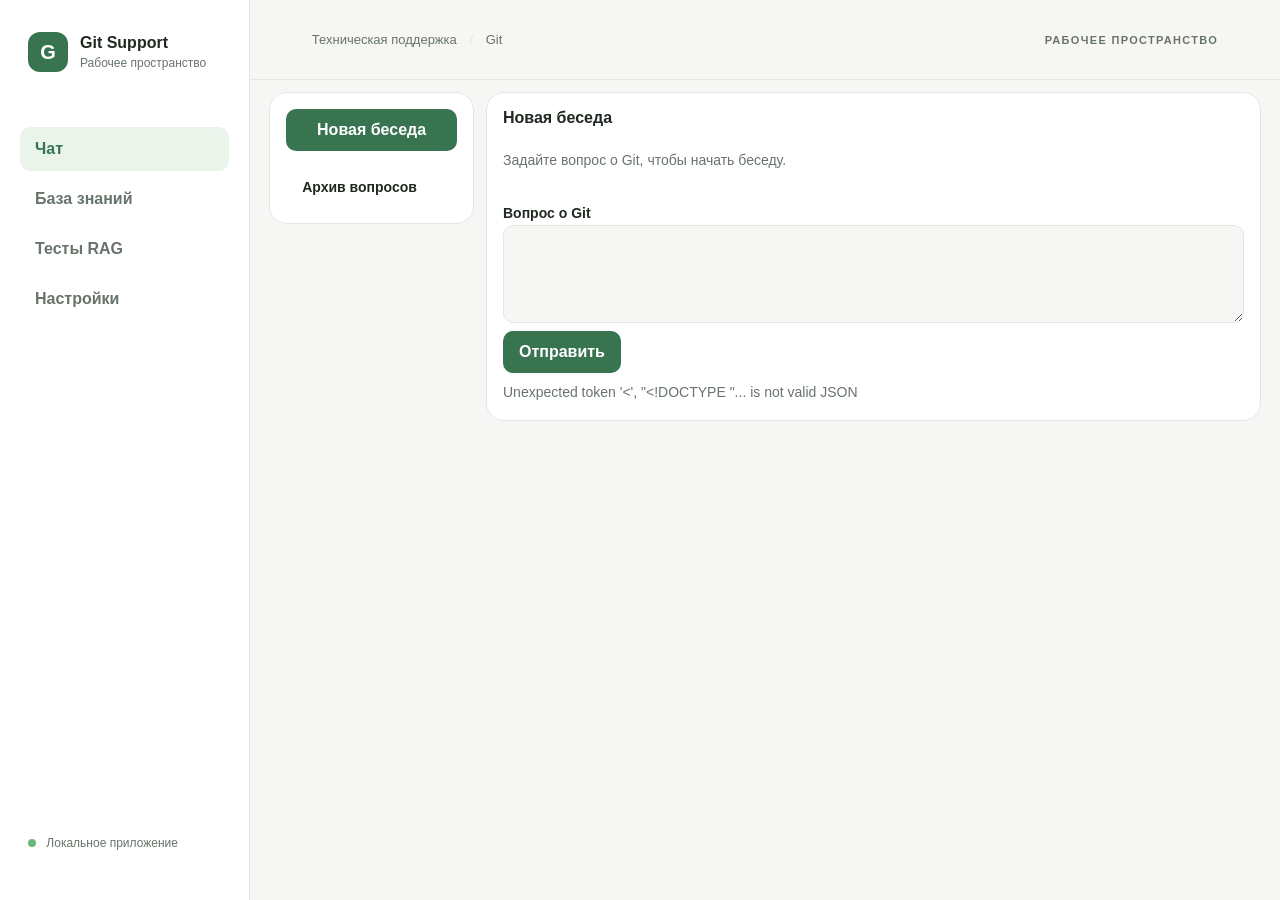
==== static/index.html @ 6b399a39 "init" ====
﻿<!doctype html>
<html lang="ru">
<head><meta charset="utf-8"><meta name="viewport" content="width=device-width, initial-scale=1"><title>Git Support</title><link rel="stylesheet" href="/static/style.css?v=5"></head>
<body>
<div class="layout">
<aside class="sidebar"><a class="brand" href="#chat"><span class="brand-mark">G</span><span>Git Support<small>Рабочее пространство</small></span></a>
<nav aria-label="Основная навигация"><a href="#chat">Чат</a><a href="#knowledge">База знаний</a><a href="#rag-evaluation">Тесты RAG</a><a href="#settings">Настройки</a></nav>
<div class="sidebar-note"><span class="status-dot"></span> Локальное приложение</div></aside>
<main><header class="topbar"><span>Техническая поддержка <span class="slash">/</span> Git</span><span class="top-label">РАБОЧЕЕ ПРОСТРАНСТВО</span></header>
<div class="content">
<section id="chat" class="page" aria-label="Чат">
  <div class="chat-workspace">
    <aside class="panel conversation-sidebar" aria-label="Беседы">
      <button id="chat-new" type="button">Новая беседа</button>
      <div id="chat-conversations"></div>
      <button id="chat-archive" class="conversation-option" type="button">Архив вопросов</button>
    </aside>
    <section class="panel chat-panel" aria-labelledby="chat-conversation-title">
      <h2 id="chat-conversation-title">Новая беседа</h2>
      <p id="chat-empty">Задайте вопрос о Git, чтобы начать беседу.</p>
      <button id="chat-more" class="conversation-option" type="button" hidden>Показать более ранние вопросы</button>
      <div id="chat-messages" aria-label="Переписка" tabindex="0"></div>
      <form id="chat-form">
        <label for="chat-question">Вопрос о Git</label>
        <textarea id="chat-question" rows="3" maxlength="10000" required></textarea>
        <button id="chat-submit" type="submit">Отправить</button>
      </form>
      <p id="chat-status" role="status"></p>
    </section>
    <details id="chat-references" class="panel chat-references" hidden>
      <summary>Источники и диагностика</summary>
      <div id="chat-reference-items"></div>
    </details>
  </div>
</section>
<section id="knowledge" class="page"><div class="eyebrow">ИСТОЧНИКИ</div><h1>База знаний</h1><p class="lead">Документы и материалы, на которых будут основаны ответы помощника.</p><div class="panel"><h2 id="document-form-title">Добавить документ</h2><p>Поля со звёздочкой (*) обязательны для заполнения.</p><p>TXT, Markdown, AsciiDoc, HTML или ZIP с текстовыми файлами, до 20 МБ. Подготовка и индексация используют платный RouterAI.</p><form id="document-form"><div class="form-grid"><label>Файл <span aria-hidden="true">*</span><input name="file" type="file" accept=".txt,.md,.markdown,.adoc,.asciidoc,.asc,.html,.htm,.zip" required></label><label>Название <span aria-hidden="true">*</span><input name="title" maxlength="500" required></label><label>Тип источника <span aria-hidden="true">*</span><select name="source_type" required><option value="official">Официальный</option><option value="third_party">Сторонний</option></select></label><label>Язык <span aria-hidden="true">*</span><input name="language" placeholder="Например, русский" maxlength="50" required></label><label>Версия или редакция<input name="version" maxlength="200"></label><label>Дата публикации<input name="published_at" type="date"></label><label>URL источника<input name="source_url" type="url" maxlength="2048"></label><label>Git-коммит<input name="git_commit" maxlength="100"></label></div><div class="actions"><button type="submit" id="document-submit">Загрузить</button><button type="button" id="cancel-replace" hidden>Отменить замену</button></div><p id="document-message" role="status" aria-live="polite"></p></form></div><div class="panel section-panel"><h2>Документы</h2><p id="document-empty">Документов пока нет.</p><div id="document-list"></div></div><div class="panel section-panel" id="document-detail" hidden><h2 id="detail-title"></h2><div id="detail-meta"></div><h3>Извлечённый текст</h3><pre id="detail-text" class="document-text"></pre></div><div class="panel section-panel" id="chunk-panel" hidden><h2>Чанки документа</h2><p id="chunk-summary" role="status" aria-live="polite"></p><div id="chunk-warnings"></div><div class="actions"><button type="button" id="chunk-prev">Назад</button><button type="button" id="chunk-next">Далее</button></div><div id="chunk-list"></div></div></section>
<section id="rag-evaluation" class="page" aria-labelledby="rag-evaluation-title">
  <div class="eyebrow">ПРОВЕРКА ОТВЕТОВ</div>
  <h1 id="rag-evaluation-title">Тесты RAG</h1>
  <p class="lead">Скопируйте вопрос и задайте его в чате. Затем раскройте эталон и сравните ответ, ключевые пункты и источники.</p>
  <p id="evaluation-status" role="status">Загрузка вопросов…</p>
  <div id="evaluation-cases"></div>
</section>
<section id="settings" class="page"><div class="eyebrow">КОНФИГУРАЦИЯ</div><h1>Настройки</h1><p class="lead">Подключение провайдера и параметры работы помощника.</p><div class="panel costs-panel"><h2>Расходы RouterAI</h2><p id="costs" aria-live="polite">Загрузка расходов…</p><small>Суммы округлены до целого рубля. Полная точность сохранена в журнале.</small></div><div class="panel section-panel"><h2>Подготовка документов</h2><form id="chunk-plugin-form"><label>Плагин обработки и чанкинга<select name="plugin" id="chunk-plugin" aria-describedby="chunk-plugin-help" required></select></label><p id="chunk-plugin-help" class="hint">После смены плагина подготовьте чанки документов заново. Docling — экспериментальный вариант.</p><button type="submit">Сохранить плагин</button><p id="chunk-plugin-message" role="status" aria-live="polite"></p></form></div><div class="panel section-panel"><form id="settings-form"><h2>Подключение RouterAI</h2><div class="form-grid"><label>API Base URL<input name="base_url" type="url" required></label><label>API-ключ<input name="api_key" type="password" autocomplete="new-password"><small id="key-status"></small></label><label>Модель embeddings<input name="embedding_model" required></label><label>Модель генерации<input name="generation_model" required></label></div><label>Системный промпт<textarea name="system_prompt" rows="12" required></textarea></label><h2>Пороги поиска</h2><div class="form-grid"><label><span><input type="checkbox" name="vector_enabled"> Применять порог Vector</span><input type="number" name="vector_threshold" min="-1" max="1" step="any" required></label><label><span><input type="checkbox" name="bm25_enabled"> Применять порог BM25</span><input type="number" name="bm25_threshold" min="0" step="any" required></label></div><button type="submit">Сохранить настройки</button></form><p id="settings-message" role="status" aria-live="polite"></p></div><div class="panel section-panel"><h2>Проверка подключения</h2><p>Проверки embeddings и генерации выполняют платные запросы. Сначала сохраните настройки.</p><div class="actions"><button type="button" data-test="connection">Проверить подключение</button><button type="button" data-test="embedding">Проверить embeddings</button><button type="button" data-test="generation">Проверить JSON</button></div></div><div class="panel section-panel"><h2>Журнал операций</h2><div id="event-list"></div></div></section></div></main></div>
<script src="/static/settings.js?v=2" defer></script><script src="/static/documents.js?v=3" defer></script><script src="/static/rag-evaluation.js" defer></script><script src="/static/chat.js?v=4" defer></script></body></html>
---- static/style.css ----
﻿:root{color-scheme:light dark;--bg:#f6f7f5;--surface:#fff;--text:#202820;--muted:#68746a;--line:#e3e8e2;--accent:#397451;--soft:#eaf4eb;--radius:18px;font-family:Inter,"Segoe UI",sans-serif}*{box-sizing:border-box}body{margin:0;background:var(--bg);color:var(--text)}.layout{min-height:100vh;display:grid;grid-template-columns:250px 1fr}.sidebar{background:var(--surface);border-right:1px solid var(--line);padding:32px 20px;display:flex;flex-direction:column}.brand{display:flex;gap:12px;align-items:center;text-decoration:none;color:var(--text);font-weight:700;padding:0 8px}.brand small{display:block;color:var(--muted);font-size:12px;font-weight:400;margin-top:4px}.brand-mark{display:grid;place-items:center;width:40px;height:40px;background:var(--accent);color:#fff;border-radius:12px;font-size:20px}nav{display:grid;gap:6px;margin-top:55px}nav a{color:var(--muted);text-decoration:none;padding:13px 15px;border-radius:10px;font-weight:600}nav a:hover,nav a:focus-visible{background:var(--soft);color:var(--accent)}.sidebar-note{margin-top:auto;padding:18px 8px;color:var(--muted);font-size:12px}.status-dot{display:inline-block;width:8px;height:8px;border-radius:50%;background:#6cb57b;margin-right:7px}.topbar{height:80px;border-bottom:1px solid var(--line);display:flex;align-items:center;justify-content:space-between;padding:0 6%;font-size:13px;color:var(--muted)}.slash{margin:0 9px;color:var(--line)}.top-label,.eyebrow{font-size:11px;letter-spacing:.12em;font-weight:700}.content{max-width:1000px;margin:auto;padding:85px 6%}.eyebrow{color:var(--accent);margin-bottom:17px}h1{font-size:clamp(32px,4vw,48px);letter-spacing:-.04em;margin:0}h2{font-size:20px;margin:18px 0 8px}.lead{color:var(--muted);line-height:1.6;margin:14px 0 36px}.panel{background:var(--surface);border:1px solid var(--line);border-radius:var(--radius);padding:36px;min-height:240px}.panel p,.hint{color:var(--muted);line-height:1.6;font-size:14px}.panel-icon{width:44px;height:44px;display:grid;place-items:center;background:var(--soft);color:var(--accent);border-radius:13px;font-size:22px}.input-placeholder{margin-top:50px;border:1px solid var(--line);border-radius:12px;padding:17px;color:var(--muted);display:flex;justify-content:space-between;font-size:14px}.input-placeholder span{color:var(--accent);font-size:20px}.hint{margin-top:18px}.page{display:none;scroll-margin-top:100vh}.page:target{display:block}body:not(:has(.page:target)) #chat{display:block}@media(max-width:700px){.layout{display:block}.sidebar{padding:18px;border-right:0;border-bottom:1px solid var(--line)}nav{display:flex;margin-top:22px;overflow:auto}nav a{white-space:nowrap}.sidebar-note,.top-label{display:none}.topbar{height:56px}.content{padding-top:48px}.panel{padding:24px}}@media(prefers-color-scheme:dark){:root{--bg:#151b17;--surface:#202922;--text:#ecf2eb;--muted:#a9b7aa;--line:#364339;--accent:#92d2a3;--soft:#304638}.brand-mark{color:#102116}}
.form-grid{display:grid;grid-template-columns:repeat(auto-fit,minmax(220px,1fr));gap:18px}form label{display:block;font-weight:600;font-size:14px;margin:18px 0}input:not([type=checkbox]),textarea{display:block;width:100%;margin-top:8px;padding:12px;border:1px solid var(--line);border-radius:10px;background:var(--bg);color:var(--text);font:inherit}textarea{resize:vertical;line-height:1.5}small{display:block;color:var(--muted);margin-top:7px;font-weight:400}button{border:0;border-radius:10px;padding:12px 16px;background:var(--accent);color:var(--surface);font:inherit;font-weight:600;cursor:pointer}button:disabled{opacity:.6;cursor:wait}button:focus-visible,input:focus-visible,textarea:focus-visible{outline:3px solid var(--accent);outline-offset:2px}.section-panel{margin-top:20px}.actions{display:flex;gap:10px;flex-wrap:wrap}details{border-top:1px solid var(--line);padding:12px 0}summary{cursor:pointer;overflow-wrap:anywhere}pre{white-space:pre-wrap;overflow-wrap:anywhere;font-size:12px;color:var(--muted)}
nav a[aria-current='page']{background:var(--soft);color:var(--accent)}.costs-panel{min-height:0;margin-bottom:20px}.costs-panel h2{margin-top:0}.costs-panel #costs{color:var(--text);font-size:16px;font-weight:600}

select{display:block;width:100%;margin-top:8px;padding:12px;border:1px solid var(--line);border-radius:10px;background:var(--bg);color:var(--text);font:inherit}select:focus-visible{outline:3px solid var(--accent);outline-offset:2px}[hidden]{display:none!important}.document-row{border-top:1px solid var(--line);padding:18px 0}.document-row h3{margin:0 0 8px;overflow-wrap:anywhere}.document-row p{margin:4px 0 12px}.document-row .actions button{font-size:13px}.document-text{white-space:pre-wrap;overflow-wrap:anywhere;max-height:500px;overflow:auto;color:var(--text);padding:16px;background:var(--bg);border-radius:10px}#detail-meta{line-height:1.8;overflow-wrap:anywhere}
#document-form [aria-invalid='true']{border-color:#bd3b3b;outline:2px solid #bd3b3b;outline-offset:1px}#document-form label:has([aria-invalid='true']){color:#bd3b3b}@media(prefers-color-scheme:dark){#document-form [aria-invalid='true']{border-color:#ff9b94;outline-color:#ff9b94}#document-form label:has([aria-invalid='true']){color:#ff9b94}}


.evaluation-group { min-height: 0; }
.evaluation-group h2 { margin-top: 0; }
.evaluation-case { overflow-wrap: anywhere; }
.evaluation-case .actions { align-items: center; margin-bottom: 12px; }
.evaluation-case summary { font-weight: 600; }
.evaluation-case ul { padding-inline-start: 20px; line-height: 1.55; }
.evaluation-case a { color: var(--accent); }
.evaluation-case a:focus-visible,
.evaluation-case summary:focus-visible { outline: 2px solid var(--accent); outline-offset: 3px; }

.content:has(> #chat:target),
body:not(:has(.page:target)) .content:has(> #chat) {
  max-width: none;
  margin: 0;
  padding: 12px clamp(12px, 1.5vw, 24px);
}
.chat-workspace {
  display: grid;
  grid-template-columns: clamp(11rem, 16vw, 14rem) minmax(0, 1fr);
  align-items: start;
  gap: 12px;
}
.conversation-sidebar, .chat-panel, .chat-references { min-width: 0; min-height: 0; padding: 16px; }
.conversation-sidebar { display: grid; gap: 8px; }
#chat-conversations { display: grid; gap: 4px; max-height: 48vh; overflow: auto; }
.conversation-option {
  background: transparent;
  color: var(--text);
  text-align: start;
  font-size: 14px;
  overflow-wrap: anywhere;
}
.conversation-option:hover, .conversation-option[aria-current="true"] { background: var(--soft); }
.conversation-name {
  display: -webkit-box;
  -webkit-box-orient: vertical;
  -webkit-line-clamp: 2;
  overflow: hidden;
}
.chat-panel {
  display: flex;
  flex-direction: column;
  max-height: max(22rem, calc(100dvh - 104px));
}
.chat-panel > :not(#chat-messages) { flex-shrink: 0; }
.chat-panel h2 {
  margin: 0 0 8px;
  font-size: 16px;
  overflow: hidden;
  text-overflow: ellipsis;
  white-space: nowrap;
}
#chat-messages { min-height: 0; overflow: auto; padding: 4px; }
#chat-messages:focus-visible { outline: 2px solid var(--accent); }
.chat-message { display: flex; flex-direction: column; gap: 10px; margin: 0 0 18px; }
.chat-bubble {
  width: fit-content;
  max-width: min(90%, 82ch);
  margin: 0;
  padding: 10px 14px;
  border: 1px solid var(--line);
  border-radius: var(--radius);
  overflow-wrap: anywhere;
}
.chat-panel .chat-bubble-user {
  align-self: flex-end;
  color: var(--text);
  background: var(--soft);
  border-end-end-radius: 4px;
  white-space: pre-wrap;
}
.chat-bubble-assistant {
  align-self: flex-start;
  background: var(--bg);
  border-end-start-radius: 4px;
}
.chat-panel .chat-answer { margin: 0; white-space: pre-wrap; color: var(--text); }
.chat-panel .chat-answer-status { margin: 8px 0 0; font-size: 12px; }
.chat-panel form label { margin: 12px 0 4px; }
.chat-panel textarea { margin: 0 0 8px; }
#chat-status { margin: 8px 0 0; }
#chat-status:empty { display: none; }
.chat-references { grid-column: 2; padding-block: 12px; overflow-wrap: anywhere; }
.chat-references > summary { font-weight: 600; }
.chat-reference-turn { margin-top: 14px; padding-top: 8px; border-top: 1px solid var(--line); }
.chat-reference-turn h3 { font-size: 14px; }
.chat-reference-turn ul, .chat-reference-turn ol { padding-inline-start: 24px; }
@media (max-width: 840px) {
  .chat-workspace { grid-template-columns: minmax(0, 1fr); }
  .chat-references { grid-column: 1; }
  #chat-conversations { max-height: 9rem; }
  .chat-panel { max-height: none; }
  #chat-messages { max-height: 52vh; }
  .chat-bubble { max-width: min(96%, 82ch); }
}

.source-link { display:inline; padding:0 2px; background:none; color:var(--accent); text-decoration:underline; border-radius:2px; }
.source-dialog { width:min(720px, 90vw); max-height:85vh; border:1px solid var(--line); border-radius:var(--radius); background:var(--surface); color:var(--text); padding:24px; }
.source-dialog::backdrop { background:rgba(0,0,0,.5); }
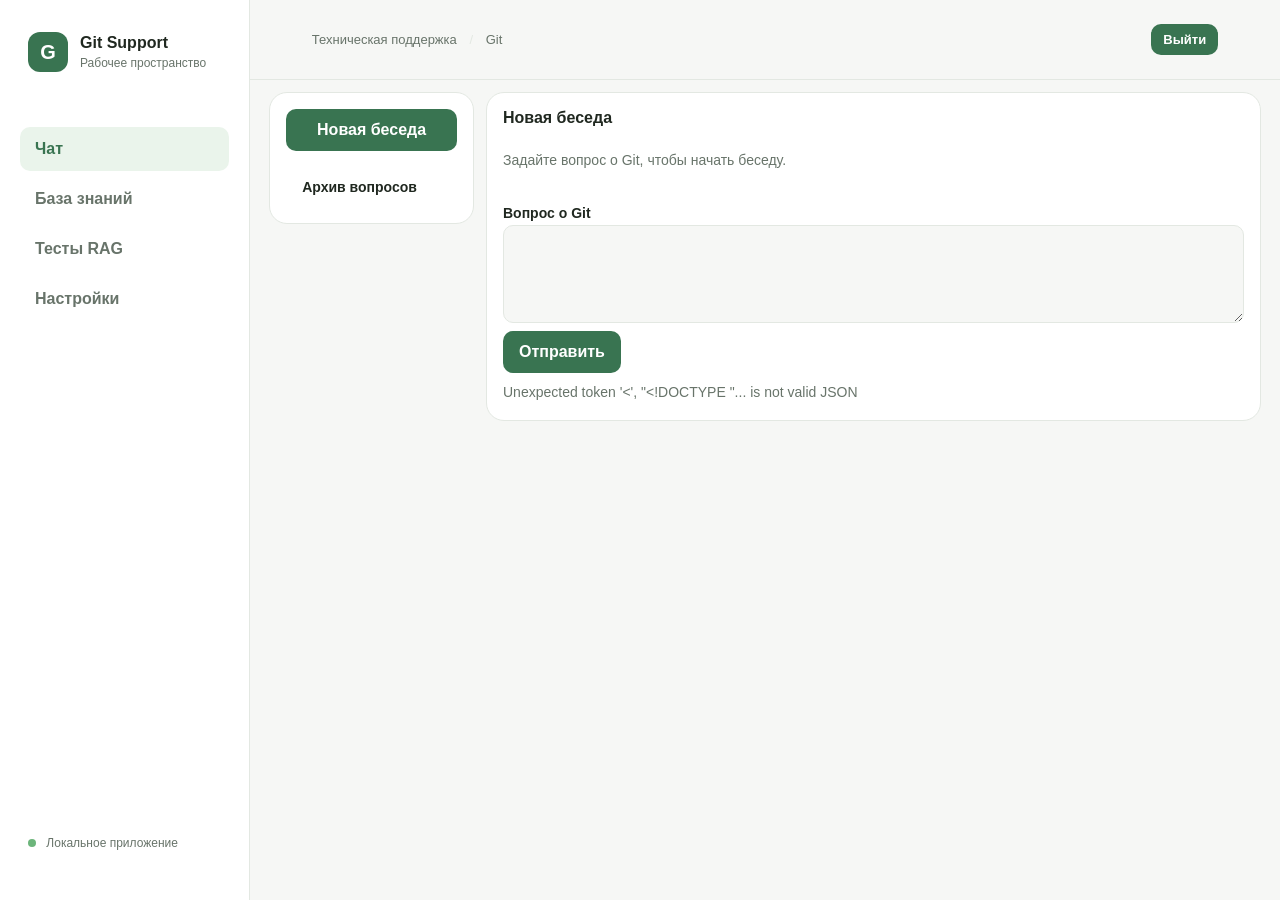
==== commit e83286a2: "Реализовать учебные профили пользователей" ====
--- a/static/index.html
+++ b/static/index.html
@@ -1,12 +1,12 @@
 ﻿<!doctype html>
 <html lang="ru">
-<head><meta charset="utf-8"><meta name="viewport" content="width=device-width, initial-scale=1"><title>Git Support</title><link rel="stylesheet" href="/static/style.css?v=5"></head>
+<head><meta charset="utf-8"><meta name="viewport" content="width=device-width, initial-scale=1"><title>Git Support</title><link rel="stylesheet" href="/static/style.css?v=6"></head>
 <body>
 <div class="layout">
 <aside class="sidebar"><a class="brand" href="#chat"><span class="brand-mark">G</span><span>Git Support<small>Рабочее пространство</small></span></a>
 <nav aria-label="Основная навигация"><a href="#chat">Чат</a><a href="#knowledge">База знаний</a><a href="#rag-evaluation">Тесты RAG</a><a href="#settings">Настройки</a></nav>
 <div class="sidebar-note"><span class="status-dot"></span> Локальное приложение</div></aside>
-<main><header class="topbar"><span>Техническая поддержка <span class="slash">/</span> Git</span><span class="top-label">РАБОЧЕЕ ПРОСТРАНСТВО</span></header>
+<main><header class="topbar"><span>Техническая поддержка <span class="slash">/</span> Git</span><div class="topbar-user"><span id="current-user"></span><button id="logout-button" type="button">Выйти</button></div></header>
 <div class="content">
 <section id="chat" class="page" aria-label="Чат">
   <div class="chat-workspace">
@@ -42,4 +42,4 @@
   <div id="evaluation-cases"></div>
 </section>
 <section id="settings" class="page"><div class="eyebrow">КОНФИГУРАЦИЯ</div><h1>Настройки</h1><p class="lead">Подключение провайдера и параметры работы помощника.</p><div class="panel costs-panel"><h2>Расходы RouterAI</h2><p id="costs" aria-live="polite">Загрузка расходов…</p><small>Суммы округлены до целого рубля. Полная точность сохранена в журнале.</small></div><div class="panel section-panel"><h2>Подготовка документов</h2><form id="chunk-plugin-form"><label>Плагин обработки и чанкинга<select name="plugin" id="chunk-plugin" aria-describedby="chunk-plugin-help" required></select></label><p id="chunk-plugin-help" class="hint">После смены плагина подготовьте чанки документов заново. Docling — экспериментальный вариант.</p><button type="submit">Сохранить плагин</button><p id="chunk-plugin-message" role="status" aria-live="polite"></p></form></div><div class="panel section-panel"><form id="settings-form"><h2>Подключение RouterAI</h2><div class="form-grid"><label>API Base URL<input name="base_url" type="url" required></label><label>API-ключ<input name="api_key" type="password" autocomplete="new-password"><small id="key-status"></small></label><label>Модель embeddings<input name="embedding_model" required></label><label>Модель генерации<input name="generation_model" required></label></div><label>Системный промпт<textarea name="system_prompt" rows="12" required></textarea></label><h2>Пороги поиска</h2><div class="form-grid"><label><span><input type="checkbox" name="vector_enabled"> Применять порог Vector</span><input type="number" name="vector_threshold" min="-1" max="1" step="any" required></label><label><span><input type="checkbox" name="bm25_enabled"> Применять порог BM25</span><input type="number" name="bm25_threshold" min="0" step="any" required></label></div><button type="submit">Сохранить настройки</button></form><p id="settings-message" role="status" aria-live="polite"></p></div><div class="panel section-panel"><h2>Проверка подключения</h2><p>Проверки embeddings и генерации выполняют платные запросы. Сначала сохраните настройки.</p><div class="actions"><button type="button" data-test="connection">Проверить подключение</button><button type="button" data-test="embedding">Проверить embeddings</button><button type="button" data-test="generation">Проверить JSON</button></div></div><div class="panel section-panel"><h2>Журнал операций</h2><div id="event-list"></div></div></section></div></main></div>
-<script src="/static/settings.js?v=2" defer></script><script src="/static/documents.js?v=3" defer></script><script src="/static/rag-evaluation.js" defer></script><script src="/static/chat.js?v=4" defer></script></body></html>+<script src="/static/auth.js?v=1" defer></script><script src="/static/settings.js?v=2" defer></script><script src="/static/documents.js?v=3" defer></script><script src="/static/rag-evaluation.js" defer></script><script src="/static/chat.js?v=4" defer></script></body></html>
--- a/static/style.css
+++ b/static/style.css
@@ -105,3 +105,15 @@
 .source-link { display:inline; padding:0 2px; background:none; color:var(--accent); text-decoration:underline; border-radius:2px; }
 .source-dialog { width:min(720px, 90vw); max-height:85vh; border:1px solid var(--line); border-radius:var(--radius); background:var(--surface); color:var(--text); padding:24px; }
 .source-dialog::backdrop { background:rgba(0,0,0,.5); }
+
+.topbar-user { display:flex; align-items:center; gap:12px; color:var(--text); font-weight:600; }
+.topbar-user button { padding:8px 12px; font-size:13px; }
+.login-page { min-height:100vh; display:grid; place-items:center; padding:24px; }
+.login-card { width:min(100%, 440px); padding:36px; background:var(--surface); border:1px solid var(--line); border-radius:var(--radius); }
+.login-brand { margin-bottom:36px; }
+.login-card .eyebrow { margin-bottom:12px; }
+.login-card .lead { margin-bottom:22px; }
+.login-card label { display:block; font-weight:600; }
+.login-card button { width:100%; margin-top:8px; }
+#login-status { min-height:1.4em; color:var(--muted); }
+@media(max-width:500px) { .login-card { padding:24px; } .topbar-user { gap:6px; } .topbar-user button { padding:7px 9px; } }
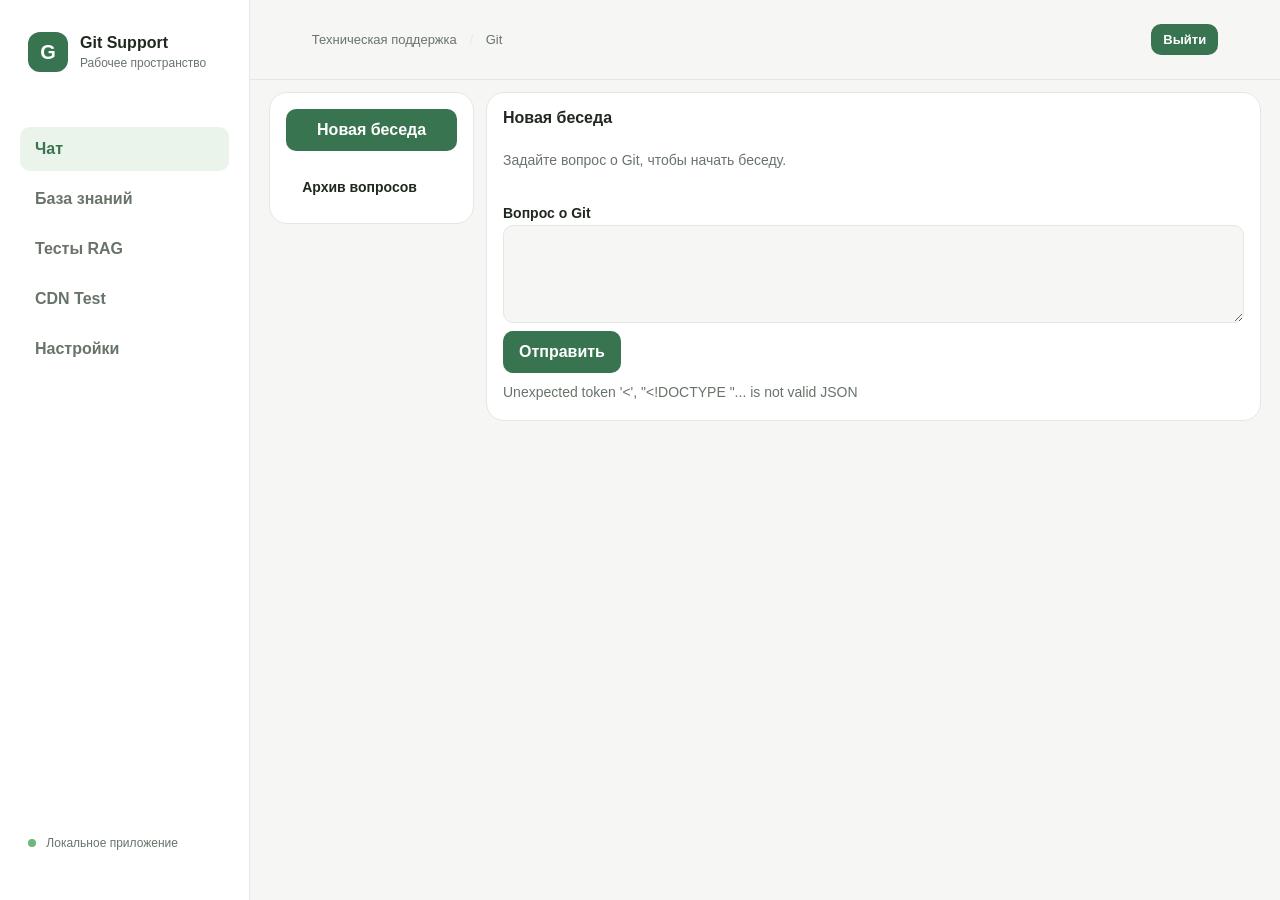
==== commit cf8b485b: "Добавить пункт CDN Test в меню" ====
--- a/static/index.html
+++ b/static/index.html
@@ -1,10 +1,10 @@
 ﻿<!doctype html>
 <html lang="ru">
-<head><meta charset="utf-8"><meta name="viewport" content="width=device-width, initial-scale=1"><title>Git Support</title><link rel="stylesheet" href="/static/style.css?v=6"></head>
+<head><meta charset="utf-8"><meta name="viewport" content="width=device-width, initial-scale=1"><title>Git Support</title><link rel="stylesheet" href="/static/style.css?v=7"></head>
 <body>
 <div class="layout">
 <aside class="sidebar"><a class="brand" href="#chat"><span class="brand-mark">G</span><span>Git Support<small>Рабочее пространство</small></span></a>
-<nav aria-label="Основная навигация"><a href="#chat">Чат</a><a href="#knowledge">База знаний</a><a href="#rag-evaluation">Тесты RAG</a><a href="#settings">Настройки</a></nav>
+<nav aria-label="Основная навигация"><a href="#chat">Чат</a><a href="#knowledge">База знаний</a><a href="#rag-evaluation">Тесты RAG</a><button class="nav-button" type="button">CDN Test</button><a href="#settings">Настройки</a></nav>
 <div class="sidebar-note"><span class="status-dot"></span> Локальное приложение</div></aside>
 <main><header class="topbar"><span>Техническая поддержка <span class="slash">/</span> Git</span><div class="topbar-user"><span id="current-user"></span><button id="logout-button" type="button">Выйти</button></div></header>
 <div class="content">
@@ -41,5 +41,5 @@
   <p id="evaluation-status" role="status">Загрузка вопросов…</p>
   <div id="evaluation-cases"></div>
 </section>
-<section id="settings" class="page"><div class="eyebrow">КОНФИГУРАЦИЯ</div><h1>Настройки</h1><p class="lead">Подключение провайдера и параметры работы помощника.</p><div class="panel costs-panel"><h2>Расходы RouterAI</h2><p id="costs" aria-live="polite">Загрузка расходов…</p><small>Суммы округлены до целого рубля. Полная точность сохранена в журнале.</small></div><div class="panel section-panel"><h2>Подготовка документов</h2><form id="chunk-plugin-form"><label>Плагин обработки и чанкинга<select name="plugin" id="chunk-plugin" aria-describedby="chunk-plugin-help" required></select></label><p id="chunk-plugin-help" class="hint">После смены плагина подготовьте чанки документов заново. Docling — экспериментальный вариант.</p><button type="submit">Сохранить плагин</button><p id="chunk-plugin-message" role="status" aria-live="polite"></p></form></div><div class="panel section-panel"><form id="settings-form"><h2>Подключение RouterAI</h2><div class="form-grid"><label>API Base URL<input name="base_url" type="url" required></label><label>API-ключ<input name="api_key" type="password" autocomplete="new-password"><small id="key-status"></small></label><label>Модель embeddings<input name="embedding_model" required></label><label>Модель генерации<input name="generation_model" required></label></div><label>Системный промпт<textarea name="system_prompt" rows="12" required></textarea></label><h2>Пороги поиска</h2><div class="form-grid"><label><span><input type="checkbox" name="vector_enabled"> Применять порог Vector</span><input type="number" name="vector_threshold" min="-1" max="1" step="any" required></label><label><span><input type="checkbox" name="bm25_enabled"> Применять порог BM25</span><input type="number" name="bm25_threshold" min="0" step="any" required></label></div><button type="submit">Сохранить настройки</button></form><p id="settings-message" role="status" aria-live="polite"></p></div><div class="panel section-panel"><h2>Проверка подключения</h2><p>Проверки embeddings и генерации выполняют платные запросы. Сначала сохраните настройки.</p><div class="actions"><button type="button" data-test="connection">Проверить подключение</button><button type="button" data-test="embedding">Проверить embeddings</button><button type="button" data-test="generation">Проверить JSON</button></div></div><div class="panel section-panel"><h2>Журнал операций</h2><div id="event-list"></div></div></section></div></main></div>
-<script src="/static/auth.js?v=1" defer></script><script src="/static/settings.js?v=2" defer></script><script src="/static/documents.js?v=3" defer></script><script src="/static/rag-evaluation.js" defer></script><script src="/static/chat.js?v=4" defer></script></body></html>
+<section id="settings" class="page"><div class="eyebrow">КОНФИГУРАЦИЯ</div><h1>Настройки</h1><p class="lead">Подключение провайдера и параметры работы помощника.</p><div class="panel costs-panel"><h2>Расходы RouterAI</h2><p id="costs" aria-live="polite">Загрузка расходов…</p><small>Суммы округлены до целого рубля. Полная точность сохранена в журнале.</small><details class="cost-version-breakdown"><summary>Расходы по версиям ключа</summary><div id="cost-version-list" role="status" aria-live="polite"></div></details></div><div class="panel section-panel"><h2>Подготовка документов</h2><form id="chunk-plugin-form"><label>Плагин обработки и чанкинга<select name="plugin" id="chunk-plugin" aria-describedby="chunk-plugin-help" required></select></label><p id="chunk-plugin-help" class="hint">После смены плагина подготовьте чанки документов заново. Docling — экспериментальный вариант.</p><button type="submit">Сохранить плагин</button><p id="chunk-plugin-message" role="status" aria-live="polite"></p></form></div><div class="panel section-panel"><form id="settings-form"><h2>Подключение RouterAI</h2><div class="form-grid"><label>API Base URL<input name="base_url" type="url" required></label><label>API-ключ<input name="api_key" type="password" autocomplete="new-password"><small id="key-status"></small></label><label>Модель embeddings<input name="embedding_model" required></label><label>Модель генерации<input name="generation_model" required></label></div><label>Системный промпт<textarea name="system_prompt" rows="12" required></textarea></label><h2>Пороги поиска</h2><div class="form-grid"><label><span><input type="checkbox" name="vector_enabled"> Применять порог Vector</span><input type="number" name="vector_threshold" min="-1" max="1" step="any" required></label><label><span><input type="checkbox" name="bm25_enabled"> Применять порог BM25</span><input type="number" name="bm25_threshold" min="0" step="any" required></label></div><button type="submit">Сохранить настройки</button></form><p id="settings-message" role="status" aria-live="polite"></p></div><div class="panel section-panel"><h2>Проверка подключения</h2><p>Проверки embeddings и генерации выполняют платные запросы. Сначала сохраните настройки.</p><div class="actions"><button type="button" data-test="connection">Проверить подключение</button><button type="button" data-test="embedding">Проверить embeddings</button><button type="button" data-test="generation">Проверить JSON</button></div></div><div class="panel section-panel"><h2>Журнал операций</h2><div id="event-list"></div></div></section></div></main></div>
+<script src="/static/auth.js?v=1" defer></script><script src="/static/settings.js?v=3" defer></script><script src="/static/documents.js?v=3" defer></script><script src="/static/rag-evaluation.js" defer></script><script src="/static/chat.js?v=4" defer></script></body></html>
--- a/static/style.css
+++ b/static/style.css
@@ -1,6 +1,7 @@
 ﻿:root{color-scheme:light dark;--bg:#f6f7f5;--surface:#fff;--text:#202820;--muted:#68746a;--line:#e3e8e2;--accent:#397451;--soft:#eaf4eb;--radius:18px;font-family:Inter,"Segoe UI",sans-serif}*{box-sizing:border-box}body{margin:0;background:var(--bg);color:var(--text)}.layout{min-height:100vh;display:grid;grid-template-columns:250px 1fr}.sidebar{background:var(--surface);border-right:1px solid var(--line);padding:32px 20px;display:flex;flex-direction:column}.brand{display:flex;gap:12px;align-items:center;text-decoration:none;color:var(--text);font-weight:700;padding:0 8px}.brand small{display:block;color:var(--muted);font-size:12px;font-weight:400;margin-top:4px}.brand-mark{display:grid;place-items:center;width:40px;height:40px;background:var(--accent);color:#fff;border-radius:12px;font-size:20px}nav{display:grid;gap:6px;margin-top:55px}nav a{color:var(--muted);text-decoration:none;padding:13px 15px;border-radius:10px;font-weight:600}nav a:hover,nav a:focus-visible{background:var(--soft);color:var(--accent)}.sidebar-note{margin-top:auto;padding:18px 8px;color:var(--muted);font-size:12px}.status-dot{display:inline-block;width:8px;height:8px;border-radius:50%;background:#6cb57b;margin-right:7px}.topbar{height:80px;border-bottom:1px solid var(--line);display:flex;align-items:center;justify-content:space-between;padding:0 6%;font-size:13px;color:var(--muted)}.slash{margin:0 9px;color:var(--line)}.top-label,.eyebrow{font-size:11px;letter-spacing:.12em;font-weight:700}.content{max-width:1000px;margin:auto;padding:85px 6%}.eyebrow{color:var(--accent);margin-bottom:17px}h1{font-size:clamp(32px,4vw,48px);letter-spacing:-.04em;margin:0}h2{font-size:20px;margin:18px 0 8px}.lead{color:var(--muted);line-height:1.6;margin:14px 0 36px}.panel{background:var(--surface);border:1px solid var(--line);border-radius:var(--radius);padding:36px;min-height:240px}.panel p,.hint{color:var(--muted);line-height:1.6;font-size:14px}.panel-icon{width:44px;height:44px;display:grid;place-items:center;background:var(--soft);color:var(--accent);border-radius:13px;font-size:22px}.input-placeholder{margin-top:50px;border:1px solid var(--line);border-radius:12px;padding:17px;color:var(--muted);display:flex;justify-content:space-between;font-size:14px}.input-placeholder span{color:var(--accent);font-size:20px}.hint{margin-top:18px}.page{display:none;scroll-margin-top:100vh}.page:target{display:block}body:not(:has(.page:target)) #chat{display:block}@media(max-width:700px){.layout{display:block}.sidebar{padding:18px;border-right:0;border-bottom:1px solid var(--line)}nav{display:flex;margin-top:22px;overflow:auto}nav a{white-space:nowrap}.sidebar-note,.top-label{display:none}.topbar{height:56px}.content{padding-top:48px}.panel{padding:24px}}@media(prefers-color-scheme:dark){:root{--bg:#151b17;--surface:#202922;--text:#ecf2eb;--muted:#a9b7aa;--line:#364339;--accent:#92d2a3;--soft:#304638}.brand-mark{color:#102116}}
 .form-grid{display:grid;grid-template-columns:repeat(auto-fit,minmax(220px,1fr));gap:18px}form label{display:block;font-weight:600;font-size:14px;margin:18px 0}input:not([type=checkbox]),textarea{display:block;width:100%;margin-top:8px;padding:12px;border:1px solid var(--line);border-radius:10px;background:var(--bg);color:var(--text);font:inherit}textarea{resize:vertical;line-height:1.5}small{display:block;color:var(--muted);margin-top:7px;font-weight:400}button{border:0;border-radius:10px;padding:12px 16px;background:var(--accent);color:var(--surface);font:inherit;font-weight:600;cursor:pointer}button:disabled{opacity:.6;cursor:wait}button:focus-visible,input:focus-visible,textarea:focus-visible{outline:3px solid var(--accent);outline-offset:2px}.section-panel{margin-top:20px}.actions{display:flex;gap:10px;flex-wrap:wrap}details{border-top:1px solid var(--line);padding:12px 0}summary{cursor:pointer;overflow-wrap:anywhere}pre{white-space:pre-wrap;overflow-wrap:anywhere;font-size:12px;color:var(--muted)}
 nav a[aria-current='page']{background:var(--soft);color:var(--accent)}.costs-panel{min-height:0;margin-bottom:20px}.costs-panel h2{margin-top:0}.costs-panel #costs{color:var(--text);font-size:16px;font-weight:600}
+nav .nav-button{appearance:none;border:0;background:transparent;color:var(--muted);padding:13px 15px;border-radius:10px;font:inherit;font-weight:600;text-align:left;cursor:pointer}nav .nav-button:hover,nav .nav-button:focus-visible{background:var(--soft);color:var(--accent)}@media(max-width:700px){nav .nav-button{white-space:nowrap}}
 
 select{display:block;width:100%;margin-top:8px;padding:12px;border:1px solid var(--line);border-radius:10px;background:var(--bg);color:var(--text);font:inherit}select:focus-visible{outline:3px solid var(--accent);outline-offset:2px}[hidden]{display:none!important}.document-row{border-top:1px solid var(--line);padding:18px 0}.document-row h3{margin:0 0 8px;overflow-wrap:anywhere}.document-row p{margin:4px 0 12px}.document-row .actions button{font-size:13px}.document-text{white-space:pre-wrap;overflow-wrap:anywhere;max-height:500px;overflow:auto;color:var(--text);padding:16px;background:var(--bg);border-radius:10px}#detail-meta{line-height:1.8;overflow-wrap:anywhere}
 #document-form [aria-invalid='true']{border-color:#bd3b3b;outline:2px solid #bd3b3b;outline-offset:1px}#document-form label:has([aria-invalid='true']){color:#bd3b3b}@media(prefers-color-scheme:dark){#document-form [aria-invalid='true']{border-color:#ff9b94;outline-color:#ff9b94}#document-form label:has([aria-invalid='true']){color:#ff9b94}}
